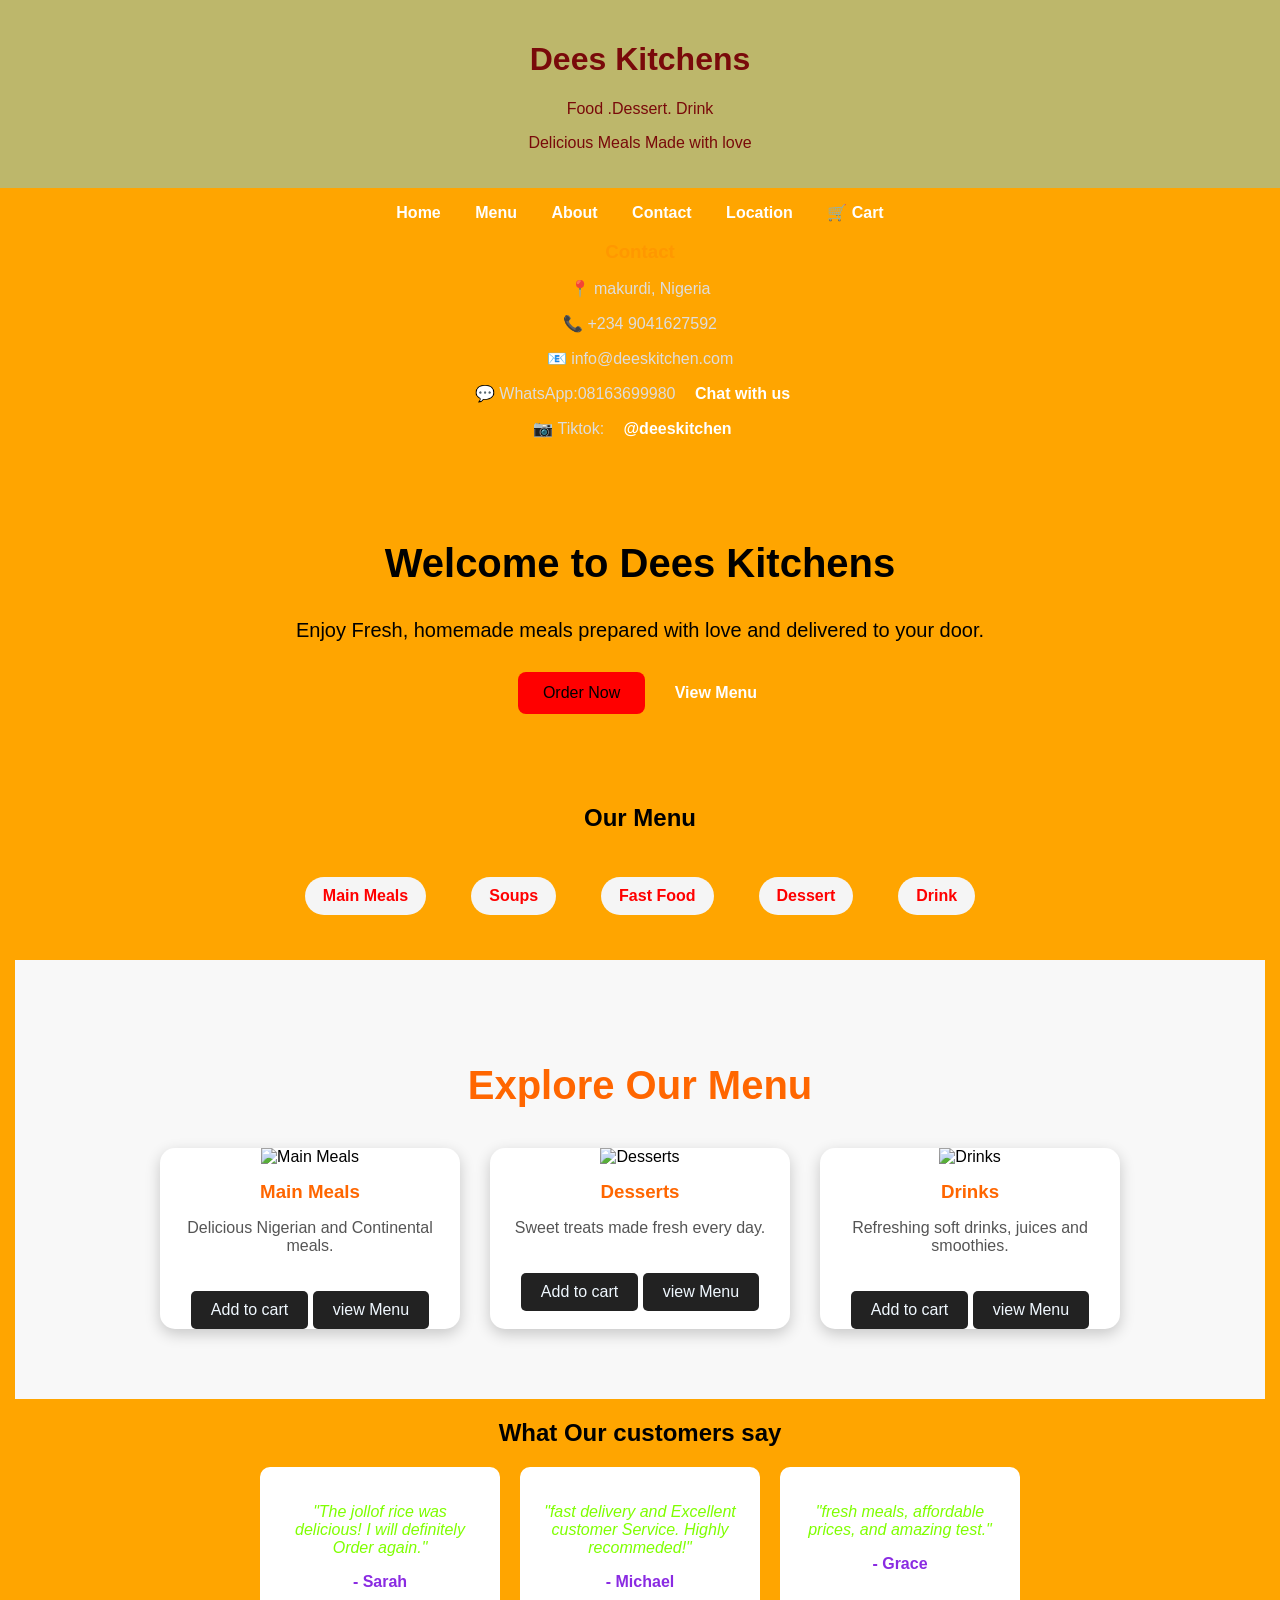
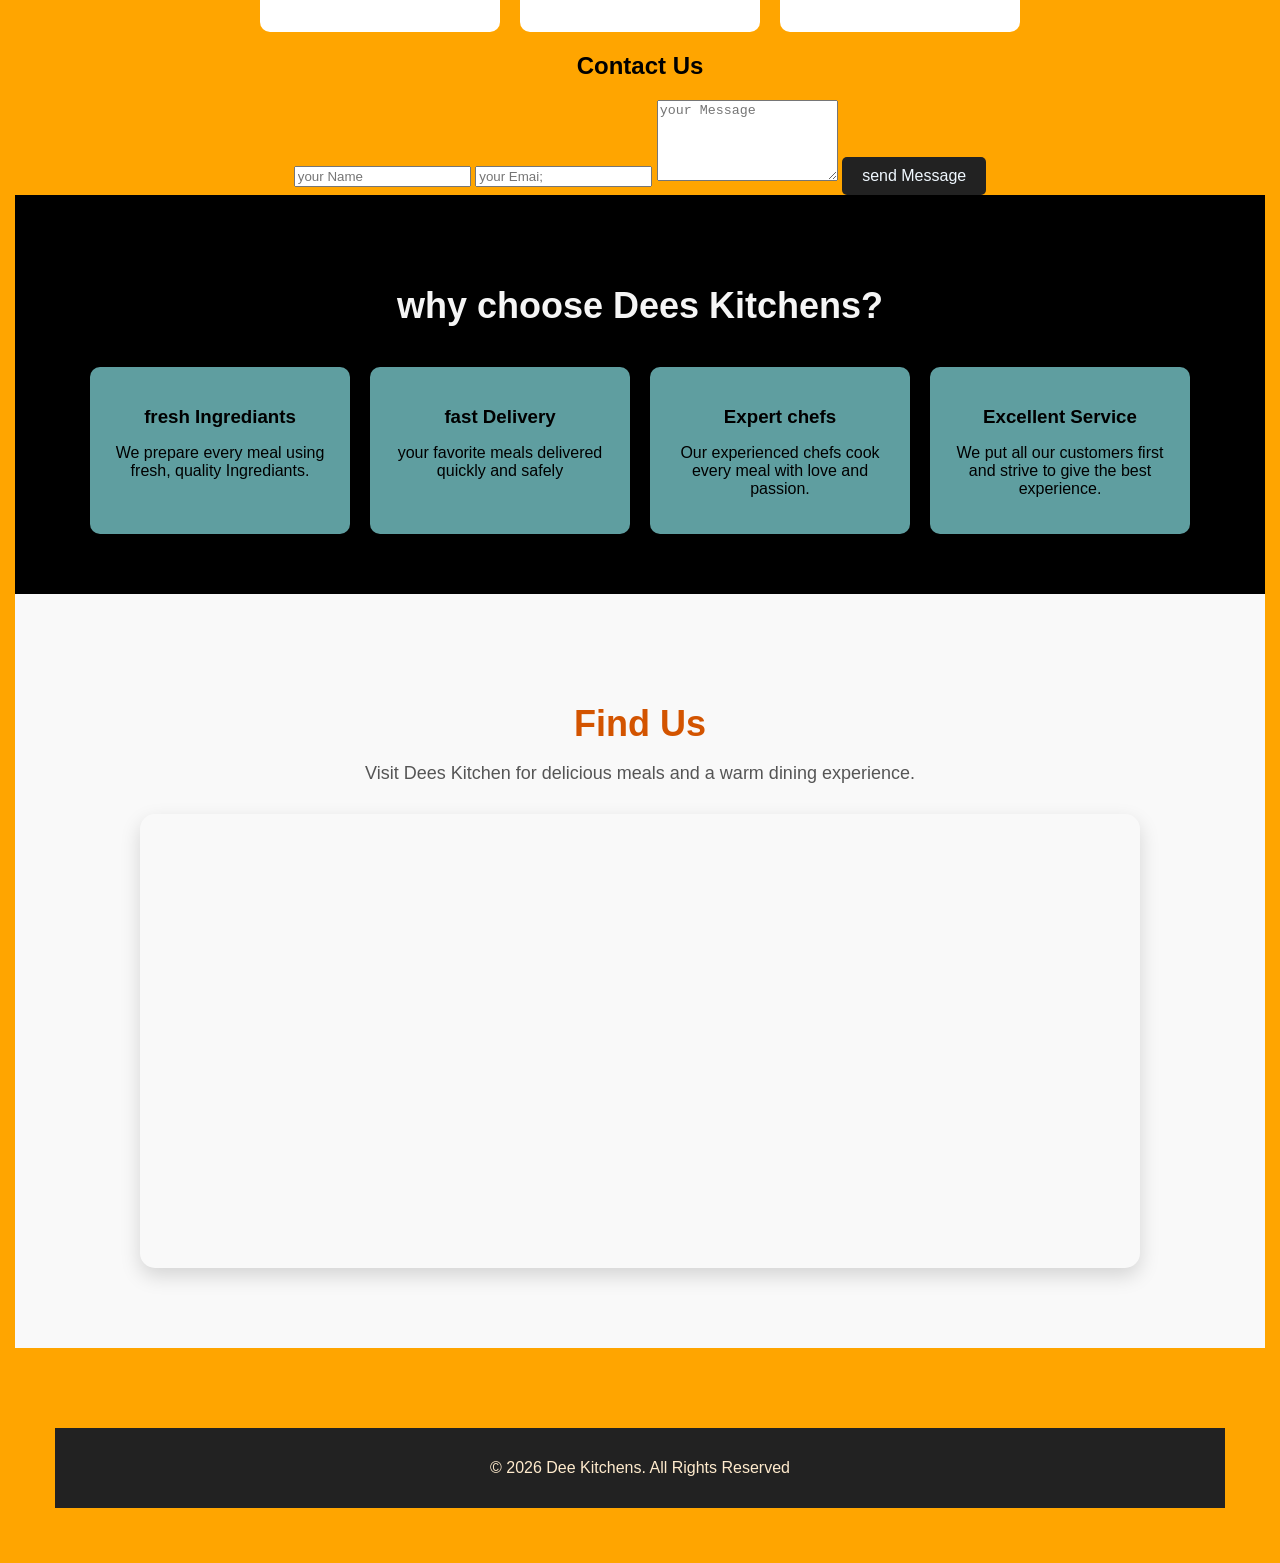
==== index.html @ 0ac56501 "Add files via upload" ====
<!DOCTYPE html>
<html lang="en">
<head>
    <meta charset="UTF-8">
    <meta name="viewport" content="width=device-width, intial-scale=1.0">
    <title>Dees Kitchens</title>

    <link rel="stylesheet" href="style.css">
</head>

<body> 
    <header>
        <h1> Dees Kitchens</h1>
        <p>Food  .Dessert.  Drink</p>
        <p>Delicious Meals Made with love</p>
    </header>
    <nav>
      </div>
        <a href="#">Home</a>
       <a href="#">Menu</a>
        <a href="#">About</a>
        <a href="#">Contact</a>
        <a href="#location">Location</a>
        <a href="cart.html">🛒 Cart</a>
        

        </div>

        <div class="footer-box">
            <h3>Contact</h3>
            <p>📍 makurdi, Nigeria</p>
            <p>📞 +234 9041627592</p>
            <p>📧 info@deeskitchen.com</p>
        
        <p>💬 WhatsApp:08163699980
        <a href="https://wa.me/08163699980" target="_blank">
            Chat with us
        </a>
    </p>

    <p>
        📷 Tiktok:
        <a href="https://tiktok.com/deeskitchen" target="_blank">
            @deeskitchen
        </a>
    </p>
        </div>

    </div>

        </main>
<script src="script.js"></script>
</body>
</html>
</main>
     <section class="hero">
        <h2>Welcome to Dees Kitchens</h2>
        <p>Enjoy Fresh, homemade meals prepared with love and delivered to your door.</p>
        <button>Order Now</button>
        <a href="menu.html" class="view-menu-btn">View Menu</a>
     </section>
    <section id="menu">
    <h2>Our Menu</h2>
    <div class="menu-nav">
        <a href="#main-meals">Main Meals</a>
        <a href="#soups">Soups</a>
        <a href="#fast-food">Fast Food</a>
        <a href="#dessert">Dessert</a>
        <a href="#drinks">Drink</a>
    </div>
    <!--- Main Meals Section -->
    <!-- Soups Section -->
    <!-- Desserts Section -->
    <!-- Drinks Section -->
</section>      
<!-- Featured Categories -->
<section class="categories">

    <h2>Explore Our Menu</h2>

    <div class="category-container">

        <div class="category-card">
            <img src="images/main-meals.jpg" alt="Main Meals">
            <h3>Main Meals</h3>
            <p>Delicious Nigerian and Continental meals.</p>
            <button>Add to cart</button>
            <button>view Menu</button>
        </div>

        <div class="category-card">
            <img src="images/desserts.jpg" alt="Desserts">
            <h3>Desserts</h3>
            <p>Sweet treats made fresh every day.</p>
            <button>Add to cart</button>
            <button>view Menu</button>
        </div>

        <div class="category-card">
            <img src="images/drinks.jpg" alt="Drinks">
            <h3>Drinks</h3>
            <p>Refreshing soft drinks, juices and smoothies.</p>
            <button>Add to cart</button>
            <button>view Menu</button>
        </div>

    </div>

</section>
    <section class="testimonials">
        <h2>What Our customers say</h2>
        <div class="testimonial-container">
            <div class="testimonial">
                <p>"The jollof rice was delicious! I will definitely Order again."</p>
                <h4>- Sarah</h4>
            </div>
            <div class="testimonial">
                <p>"fast delivery and Excellent customer Service. Highly recommeded!"</p>
                <h4>- Michael</h4>
            </div>
            <div class="testimonial">
                <p>"fresh meals, affordable prices, and amazing test."</p>
                <h4>- Grace</h4>
            </div>

        </div>
    </section>
    <section class="Contact">
        <h2>Contact Us</h2>
        <form class="Contact-form">
            <input type="text" placeholder="your Name">
            <input type="email" placeholder="your Emai;">
            <textarea placeholder="your Message" rows="5" required></textarea>
            <button type="submit">send Message</button>
        </form>
    </section>
    <section
      class="why-choose">
        <h2>why choose Dees Kitchens?</h2>
        <div class="features">
            <div class="feature">
                <h3>fresh Ingrediants</h3>
                <p>We prepare every meal using fresh, quality Ingrediants.</p>
            </div>
            <div class="feature">
                <h3>fast Delivery</h3>
                <p>your favorite meals delivered quickly and safely</p>
            </div>
            <div class="feature">
                <h3>Expert chefs</h3>
                <p>Our experienced chefs cook every meal with love and passion.</p>
            </div>
            <div class="feature">
                <h3>Excellent Service</h3>
                <p>We put all our customers first and strive to give the best experience.</p>
            </div>
        </div>
    </section>
<!-- Location Section -->
<section id="location" class="location">
    <h2>Find Us</h2>
    <p>Visit Dees Kitchen for delicious meals and a warm dining experience.</p>

    <div class="map-container">
        <iframe
            src="https://www.google.com/maps?q=Benue makurdi,Nigeria&output=embed"
            width="100%"
            height="450"
            style="border:0;"
            allowfullscreen=""
            loading="lazy">
        </iframe>
    </div>
</section>
<main>
        <footer>
            <p>&copy; 2026 Dee Kitchens. All Rights Reserved</p>
        </footer>
---- style.css ----
body {
    margin: 0;
    font-family: Arial, sans-serif;
    background-color: rgb(198, 174, 204);
    text-align: center;
}

header {
    background: darkkhaki;
    color: rgb(121, 10, 10);
    padding: 20px;
}
nav {
    background-color: orange;
      padding: 15px;
}
nav a {
    text-decoration: none;
    color: white;
    margin: 15px;
    font-weight: bold;
}
main {
    padding: 40px;
}
button {
    background: brown;
    color: black;
    border: none;
    padding: 12px 25px;
    border-radius: 8px;
    cursor: pointer;
}
button:hover {
    background: white;
}
footer {
    background: #222;
    color: blanchedalmond;
    padding: 15px;
    margin-top: 40px;
}
.hero {
    padding: 60px 20px;
}
.hero h2 {
    font-size: 40px;
    color: black;
}
.hero p {
    font-size: 20px;
    margin: 20px 0;
}
.hero button {
    background-color: red;
    color: black;
    border: none;
    padding: 12px 25px;
    margin: 10px;
    border-radius: 8px;
    cursor: pointer;
    font-size: 16px;
}
.hero button:hover {
    background-color: beige;
}
.menu {
    padding: 40px;
}
.menu h2 {
    color: aqua;
    font-size: 35px;
}
.food-card {
    background: red;
    border: 2px solid darkgreen;
    border-radius: 10px;
    padding: 20px;
    margin: 20px auto;
    width: 300px;
}
.food-card h3 {
    color: blue;
}
.food-card p {
    color: black;
}
.food-card h4 {
    color: blueviolet;
    font-size: 22px;
    margin: 10px;
}
.food-card button {
    background-color: black;
    color:blanchedalmond;
    padding: 10px 20px;
    border-radius: 8px;
    cursor: pointer;
    font-size: 10px;
}
.food-card button:hover {
    background-color: red;
}
.food-card img {
    width: 100%;
    height: 200px;
    object-fit: cover;
    border-radius: 10px;
}
.menu-container {
    display: flex;
    justify-content: center;
    align-items: stretch;
    gap: 20px;
    flex-wrap: wrap;
    margin-top: 30px;
}
button {
    background-color: #222;
    color: aliceblue;
    border: noon;
    padding: 10px 20px;
    border-radius: 5px;
    cursor: pointer;
    font-size: 16px;
}
button:hover {
    background-color: aqua;
}
.why-choose {
    text-align: center;
    padding: 60px 20px;
    background-color: black;
}
.why-choose h2 {
    font-size: 36px;
    color: whitesmoke;
    margin-bottom: 40px;
}
.features {
    display: flex;
    justify-content: center;
    gap: 20px;
    flex-wrap: wrap;
}
.feature {
    background: cadetblue;
    width: 220px;
    padding: 20px;
    border-radius: 10px;
    box-shadow: 0 3px 10px rgba(red, green, blue, alpha)
}
.feature h3 {
    margin-bottom: 15px;
}
.feature p {
    color: black;
}
.testimonial {
    padding: 60px 20px;
    background-color: calc();
    text-align: center;
}
.testimonial h2 {
    color: crimson;
    margin-bottom: 40px;
}
.testimonial-container {
    display: flex;
    justify-content: center;
    gap: 20px;
    flex-wrap: wrap;
}
.testimonial {
    background: white;
    width: 200px;
    padding: 20px;
    border-radius: 10px;
    box-shadow: 0 3px rgba(red, green, blue, alpha);
}
.testimonial p {
     font-style: italic;
     color: chartreuse;
}
.testimonial h4 {
    margin-top: 15px;
    color: blueviolet;
}
.contact {
    padding: 60px 20px;
    background-color: white;
    text-align: center;
}
.contact h2 {
    color: black;
    margin-bottom: 30px;
}
.contact-form {
    max-width: 500px;
    margin: auto;
    display: flex;
    flex-direction: column;
    gap: 15px;
}
.contact-form input,
.contact-form textarea {
    width: 100%;
    padding: 12px;
    margin: 10px 0;
    border: 1px solid #222;
    border-radius: 6px;
    box-sizing: border-box;
    font-size: 16px;
}
.contact-form button {
    width: 180px;
    margin: 0 auto;
    background-color: chocolate;
    color: black;
    padding: 12px;
    border: noon;
    border-radius: 6px;
    cursor: pointer;
}
.contact-form button:hover {
    background-color: coral;
}
/* Location Section */
.location {
    padding: 80px 10%;
    background: #f9f9f9;
    text-align: center;
}

.location h2 {
    font-size: 36px;
    color: #d35400;
    margin-bottom: 15px;
}

.location p {
    font-size: 18px;
    color: #555;
    margin-bottom: 30px;
}

.map-container {
    border-radius: 15px;
    overflow: hidden;
    box-shadow: 0 8px 20px rgba(0,0,0,0.15);
}
/* Footer */
.footer {
    background: #222;
    color: #fff;
    padding: 50px 10% 20px;
}

.footer-container {
    display: flex;
    justify-content: space-between;
    flex-wrap: wrap;
    gap: 30px;
}

.footer-box {
    flex: 1;
    min-width: 250px;
}

.footer-box h3 {
    color: #ff9800;
    margin-bottom: 15px;
}

.footer-box p,
.footer-box li {
    color: #ddd;
    margin-bottom: 10px;
}

.footer-box ul {
    list-style: none;
    padding: 0;
}

.footer-box ul li a {
    color: #ddd;
    text-decoration: none;
}

.footer-box ul li a:hover {
    color: #ff9800;
}

.footer-bottom {
    text-align: center;
    margin-top: 40px;
    border-top: 1px solid #444;
    padding-top: 20px;
    color: #bbb;
}
/* Hamburger Menu */

.menu-toggle{
    display:none;
    font-size:30px;
    cursor:pointer;
}
.menu-nav{
    display: flex;
    justify-content: center;
    flex-wrap: wrap;
    gap: 15px;
    margin: 30px;
}
.menu-nav a{
    background: whitesmoke;
    color: red;
    text-decoration: none;
    padding: 10px 18px;
    border-radius: 30px;
    transition: 0.3s;
}
.menu-nav a:hover{
    background: #bbb;
}
/* Featured Categories */

.categories{
    padding:70px 10%;
    background:#f8f8f8;
    text-align:center;
}

.categories h2{
    font-size:40px;
    color:#ff6600;
    margin-bottom:40px;
}

.category-container{
    display:flex;
    justify-content:center;
    gap:30px;
    flex-wrap:wrap;
}

.category-card{
    width:300px;
    background:white;
    border-radius:15px;
    overflow:hidden;
    box-shadow:0 5px 15px rgba(0,0,0,0.2);
    transition:0.3s;
}

.category-card:hover{
    transform:translateY(-10px);
}

.category-card img{
    width:100%;
    height:220px;
    object-fit:cover;
}

.category-card h3{
    color:#ff6600;
    margin:15px 0;
}

.category-card p{
    padding:0 20px 20px;
    color:#555;
}
/* Shopping Cart */

.cart{
    padding:60px 10%;
    background:#f8f8f8;
}

.cart h2{
    text-align:center;
    color:#ff6600;
    margin-bottom:20px;
}

#cart-items{
    list-style:none;
    padding:0;
}

#cart-items li{
    display:flex;
    justify-content:space-between;
    background:white;
    margin:10px 0;
    padding:15px;
    border-radius:8px;
}

#checkout-btn{
    background:#ff6600;
    color:white;
    border:none;
    padding:12px 25px;
    border-radius:8px;
    cursor:pointer;
}

#checkout-btn:hover{
    background:#e65c00;
}
.remove-btn{
    background:red;
    color:white;
    border:none;
    padding:6px 12px;
    border-radius:5px;
    margin-left:10px;
    cursor:pointer;
}

.remove-btn:hover{
    background:darkred;
}
.plus-btn,
.minus-btn{
    background: green;
    color: white;
    border: none;
    padding: 5px 10px;
    margin: 0 5px;
    border-radius: 5px;
    cursor: pointer;
}

.plus-btn:hover,
.minus-btn:hover{
    background: darkgreen;

}
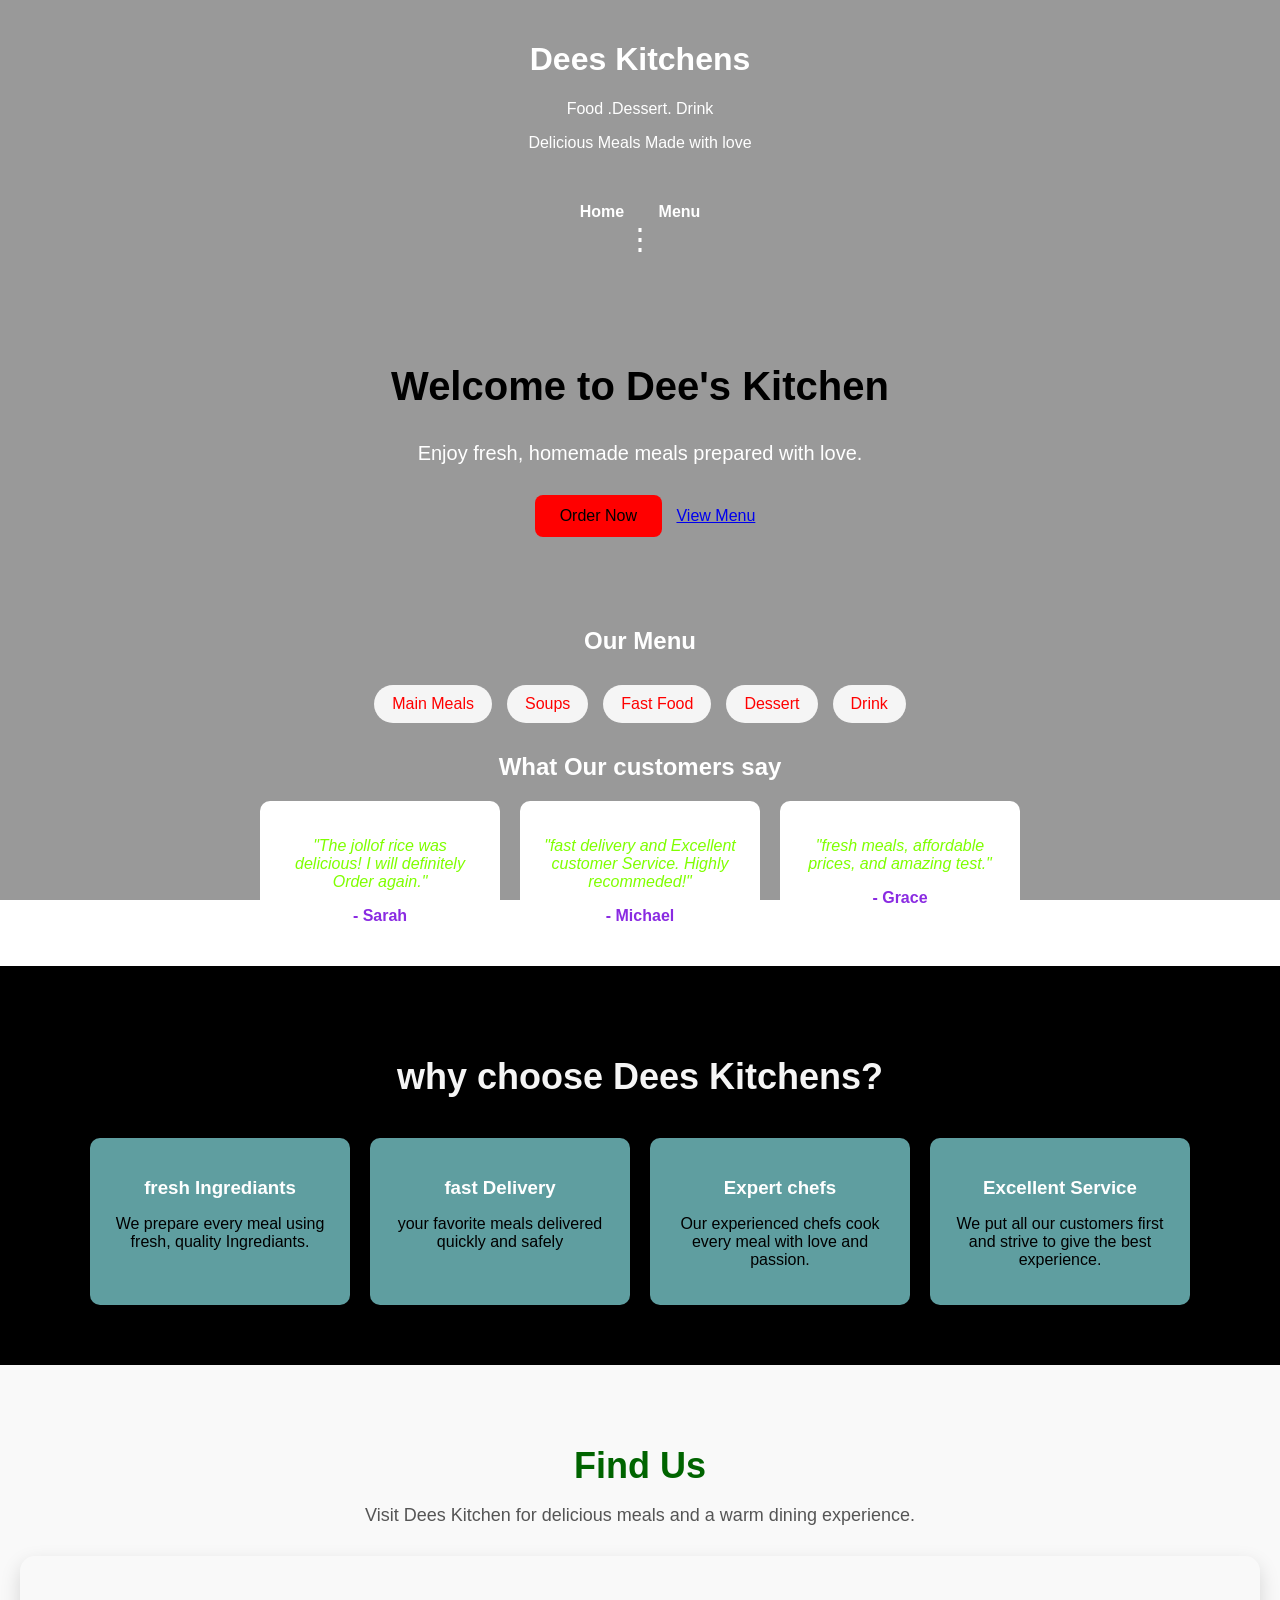
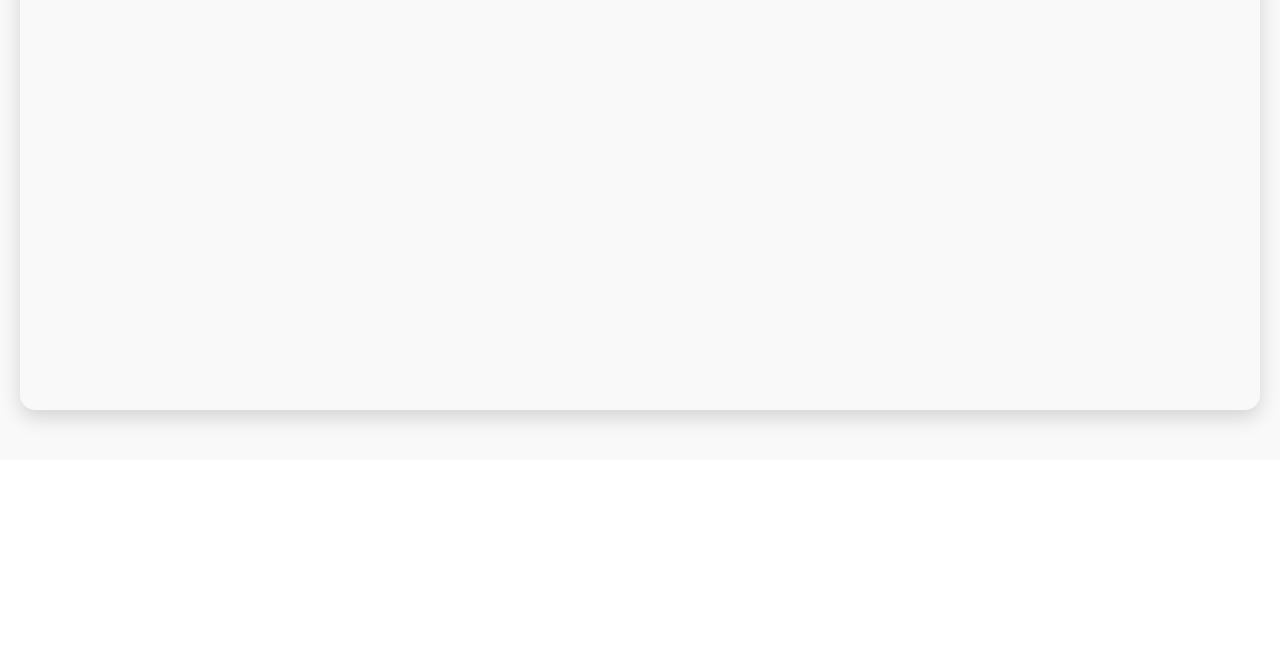
==== commit ae0317ca: "Add files via upload" ====
--- a/index.html
+++ b/index.html
@@ -9,56 +9,50 @@
 </head>
 
 <body> 
+    <video autoplay muted loop playsinline id="bg-video">
+         <source src="video/kitchen.mp4.mp4" type="video/mp4">
+    </video>
     <header>
         <h1> Dees Kitchens</h1>
         <p>Food  .Dessert.  Drink</p>
         <p>Delicious Meals Made with love</p>
     </header>
-    <nav>
-      </div>
-        <a href="#">Home</a>
-       <a href="#">Menu</a>
-        <a href="#">About</a>
-        <a href="#">Contact</a>
-        <a href="#location">Location</a>
-        <a href="cart.html">🛒 Cart</a>
-        
+<nav>
+    <a href="#">Home</a>
+    <a href="menu.html">Menu</a>
 
-        </div>
-
-        <div class="footer-box">
-            <h3>Contact</h3>
-            <p>📍 makurdi, Nigeria</p>
-            <p>📞 +234 9041627592</p>
-            <p>📧 info@deeskitchen.com</p>
-        
-        <p>💬 WhatsApp:08163699980
-        <a href="https://wa.me/08163699980" target="_blank">
-            Chat with us
-        </a>
-    </p>
-
-    <p>
-        📷 Tiktok:
-        <a href="https://tiktok.com/deeskitchen" target="_blank">
-            @deeskitchen
-        </a>
-    </p>
-        </div>
-
+    <div class="menu-icon" onclick="toggleMenu()">
+        &#8942;
     </div>
 
-        </main>
+    <div id="dropdownMenu" class="dropdown-menu">
+        <a href="about.html">ℹ️ About us</a>
+        <a href="contact us.html">📞 Contact</a>
+        <a href="location.html">📍 Location</a>
+        <a href="cart.html">🛒 Cart</a>
+        <a href="admin.html">👨‍🍳 Admin Login</a>
+    </div>
+</nav>
+
+
+    </main>
 <script src="script.js"></script>
 </body>
 </html>
 </main>
      <section class="hero">
-        <h2>Welcome to Dees Kitchens</h2>
-        <p>Enjoy Fresh, homemade meals prepared with love and delivered to your door.</p>
+    <video autoplay muted loop playsinline id="bg-video">
+        <source src="video/kitchen.mp4" type="video/mp4">
+    </video>
+
+    <div class="hero-content">
+        <h2>Welcome to Dee's Kitchen</h2>
+        <p>Enjoy fresh, homemade meals prepared with love.</p>
+
         <button>Order Now</button>
         <a href="menu.html" class="view-menu-btn">View Menu</a>
-     </section>
+    </div>
+</section>
     <section id="menu">
     <h2>Our Menu</h2>
     <div class="menu-nav">
@@ -73,40 +67,6 @@
     <!-- Desserts Section -->
     <!-- Drinks Section -->
 </section>      
-<!-- Featured Categories -->
-<section class="categories">
-
-    <h2>Explore Our Menu</h2>
-
-    <div class="category-container">
-
-        <div class="category-card">
-            <img src="images/main-meals.jpg" alt="Main Meals">
-            <h3>Main Meals</h3>
-            <p>Delicious Nigerian and Continental meals.</p>
-            <button>Add to cart</button>
-            <button>view Menu</button>
-        </div>
-
-        <div class="category-card">
-            <img src="images/desserts.jpg" alt="Desserts">
-            <h3>Desserts</h3>
-            <p>Sweet treats made fresh every day.</p>
-            <button>Add to cart</button>
-            <button>view Menu</button>
-        </div>
-
-        <div class="category-card">
-            <img src="images/drinks.jpg" alt="Drinks">
-            <h3>Drinks</h3>
-            <p>Refreshing soft drinks, juices and smoothies.</p>
-            <button>Add to cart</button>
-            <button>view Menu</button>
-        </div>
-
-    </div>
-
-</section>
     <section class="testimonials">
         <h2>What Our customers say</h2>
         <div class="testimonial-container">
@@ -124,15 +84,6 @@
             </div>
 
         </div>
-    </section>
-    <section class="Contact">
-        <h2>Contact Us</h2>
-        <form class="Contact-form">
-            <input type="text" placeholder="your Name">
-            <input type="email" placeholder="your Emai;">
-            <textarea placeholder="your Message" rows="5" required></textarea>
-            <button type="submit">send Message</button>
-        </form>
     </section>
     <section
       class="why-choose">
--- a/style.css
+++ b/style.css
@@ -442,4 +442,124 @@
     background: darkgreen;
 
 }
-
+#checkout-btn {
+    background: green;
+    color: white;
+    border: none;
+    padding: 12px 25px;
+    border-radius: 8px;
+    cursor: pointer;
+    font-size: 16px;
+    margin-top: 15px;
+}
+
+#checkout-btn:hover {
+    background: darkgreen;
+}
+#about,
+#contact,
+#location {
+    padding: 50px 20px;
+    text-align: center;
+}
+
+#about h2,
+#contact h2,
+#location h2 {
+    color: darkgreen;
+    margin-bottom: 15px;
+}
+.menu-icon {
+    font-size: 30px;
+    color: white;
+    cursor: pointer;
+    margin-left: auto;
+}
+
+.dropdown-menu {
+    display: none;
+    position: absolute;
+    top: 55px;
+    right: 15px;
+    background: white;
+    min-width: 220px;
+    border-radius: 10px;
+    box-shadow: 0 4px 10px rgba(0,0,0,0.2);
+    z-index: 1000;
+}
+
+.dropdown-menu a {
+    display: block;
+    padding: 12px 15px;
+    color: black;
+    text-decoration: none;
+    border-bottom: 1px solid #eee;
+}
+
+.dropdown-menu a:last-child {
+    border-bottom: none;
+}
+
+.dropdown-menu a:hover {
+    background: #f2f2f2;
+}
+.about {
+    max-width: 900px;
+    margin: 50px auto;
+    padding: 20px;
+    text-align: center;
+}
+
+.about h2 {
+    color: darkgreen;
+    margin-top: 30px;
+}
+
+.about p {
+    line-height: 1.8;
+    font-size: 18px;
+}
+
+.about ul {
+    list-style: none;
+    padding: 0;
+}
+
+.about li {
+    margin: 10px 0;
+    font-size: 18px;
+}
+/* Full page background video */
+#bg-video {
+    position: fixed;
+    top: 0;
+    left: 0;
+    width: 100%;
+    height: 100%;
+    object-fit: cover;
+    z-index: -2;
+}
+
+/* Dark overlay so text is easy to read */
+body::before {
+    content: "";
+    position: fixed;
+    top: 0;
+    left: 0;
+    width: 100%;
+    height: 100%;
+    background: rgba(0, 0, 0, 0.4);
+    z-index: -1;
+}
+
+/* Transparent sections */
+body,
+header,
+nav,
+.hero,
+#menu,
+.testimonials,
+footer {
+    background: transparent;
+    color: white;
+}
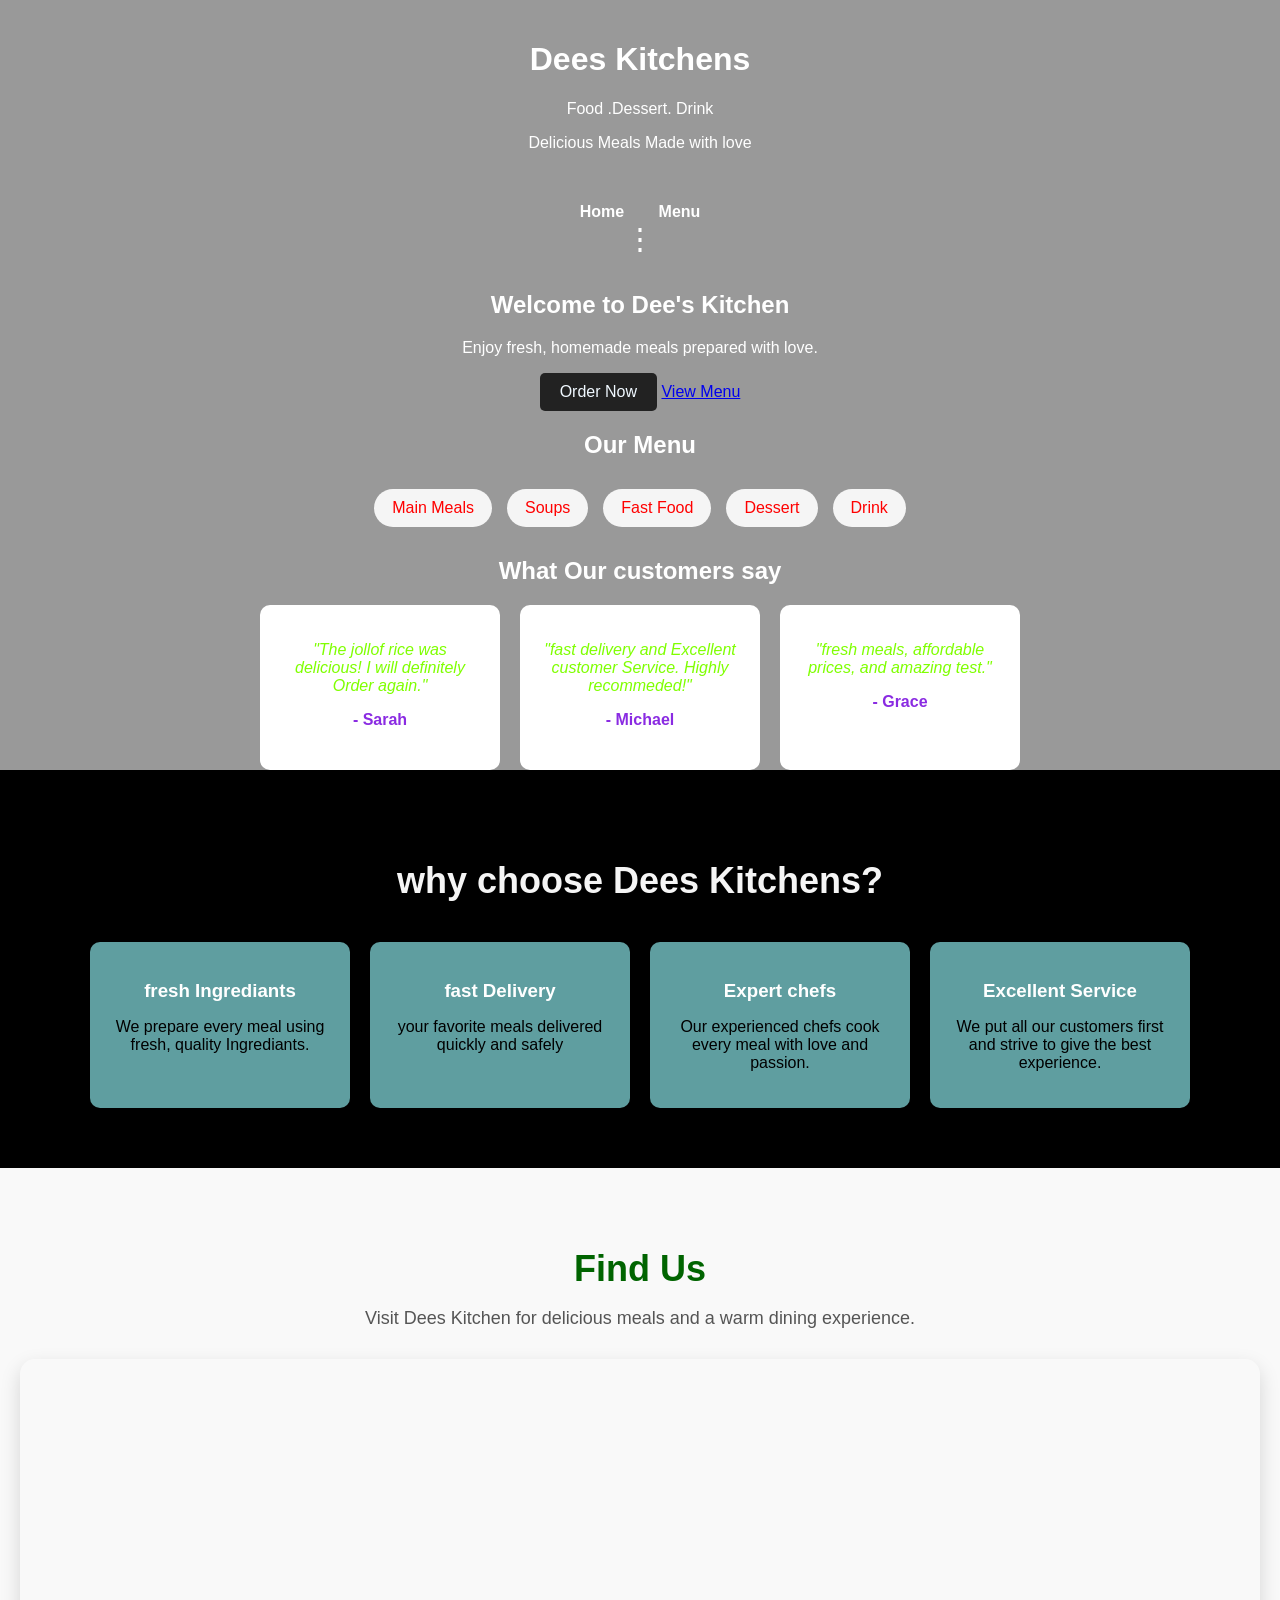
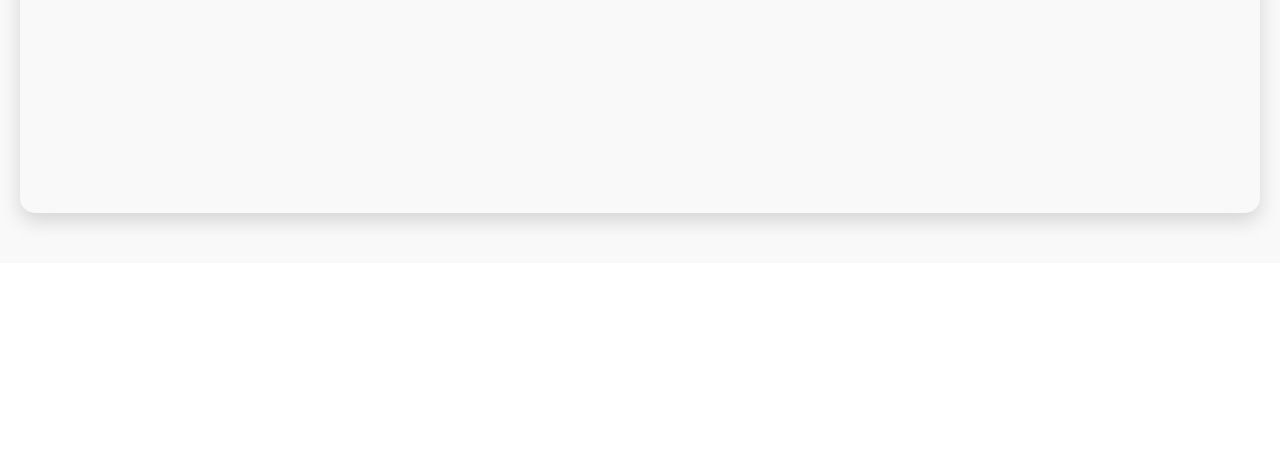
==== commit 2447bdca: "Add files via upload" ====
--- a/index.html
+++ b/index.html
@@ -10,7 +10,7 @@
 
 <body> 
     <video autoplay muted loop playsinline id="bg-video">
-         <source src="video/kitchen.mp4.mp4" type="video/mp4">
+         <source src="kitchen.mp4" type="video/mp4">
     </video>
     <header>
         <h1> Dees Kitchens</h1>
@@ -40,10 +40,6 @@
 </body>
 </html>
 </main>
-     <section class="hero">
-    <video autoplay muted loop playsinline id="bg-video">
-        <source src="video/kitchen.mp4" type="video/mp4">
-    </video>
 
     <div class="hero-content">
         <h2>Welcome to Dee's Kitchen</h2>
